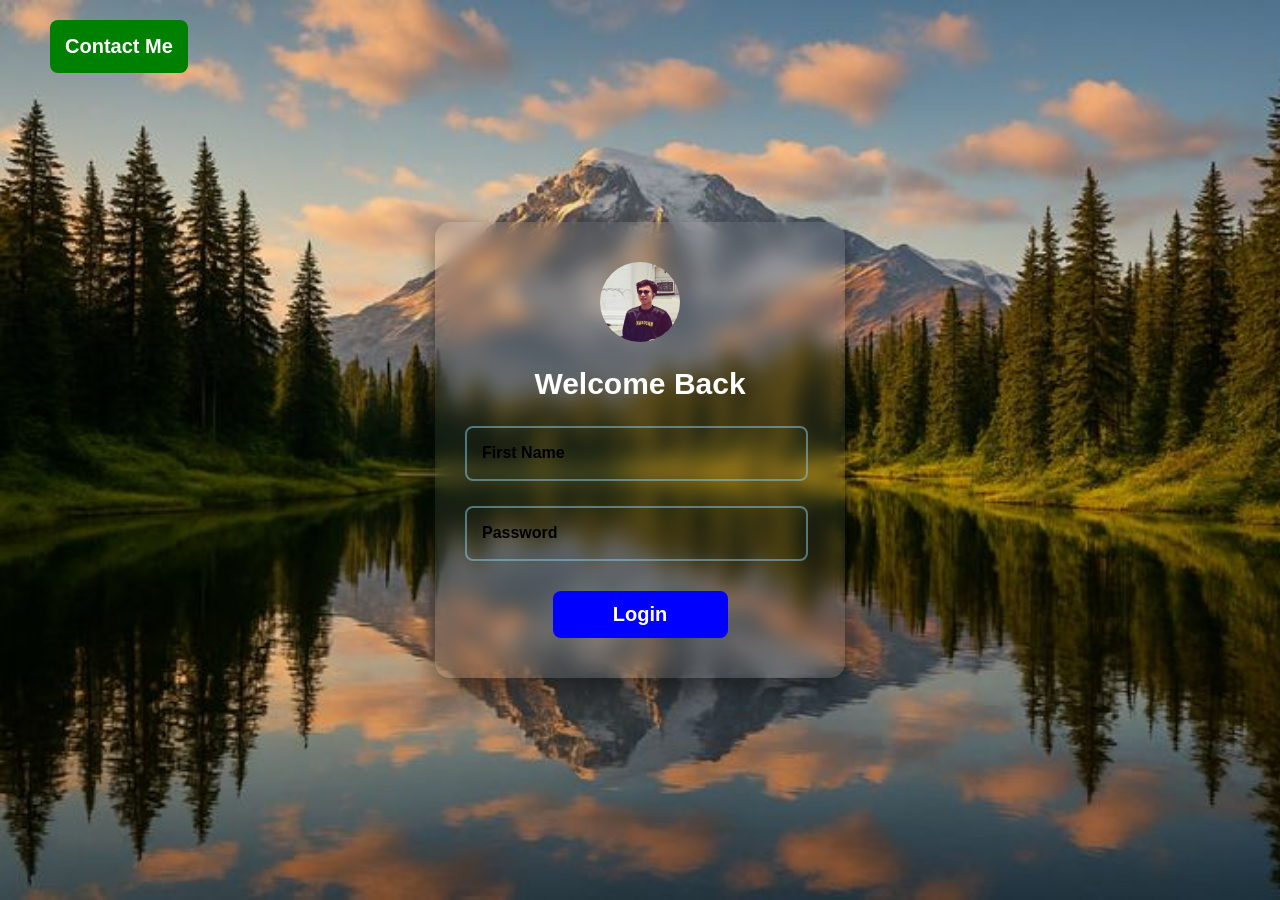
==== index.html @ 24d079db "Add files via upload" ====
<!DOCTYPE html>
<html lang="en">
<head>
    <meta charset="UTF-8">
    <meta name="viewport" content="width=device-width, initial-scale=1.0">
    <title>Login Form</title>
    <link rel="stylesheet" href="style.css">
</head>

<body>

<div class="contact-form">
    
    <button id="contact" onclick="contact()">Contact Me</button>
    
    <p id="contactInfo" style="display:none;">
    Email: raysancho2006@email.com <br>
    Phone: 0000000000
</p>

</div>
    
    <div class="form-container">

      <img src="main.jpg" alt="Logo" class="logo" id="logo" onclick="showProfile()">

      <h2>Welcome Back</h2>

    <div class="input-box">
        <input type="text" id="firstname" required>
        <label>First Name</label>
    </div>

    <div class="input-box">
        <input type="password" id="password" required>
        <label>Password</label>

    </div>

    <p id="message"></p>
    <button onclick="login()">Login</button>
    
</div>
            
<script src="index.js"></script>

</body>
</html>
---- style.css ----
body {
    height: 100vh;
    display: flex ;
    justify-content: center;
    align-items: center; /* center vertically */
    background: url(Back.jpg);
    background-repeat: no-repeat;
    font-family: Arial, Helvetica, sans-serif;
    margin: 0;
    background-size: cover;
}

/* Main form container (card) */
.form-container {
    background: rgba(255, 255, 255, 0.05);
    padding: 40px 30px;
    border-radius: 15px;
    box-shadow: 0 10px 25px rgba(0, 0, 0, 0.5);
    width: 350px;
    backdrop-filter: blur(10px);
    color: white;
    text-align: center;
    
}

.contact-form {
    position: fixed;   /* stick to screen */
    top: 20px;
    left: 50px;
}

#contactInfo {
    position: fixed;   /* so it appears like a popup */
    top: 70px;
    left: 20px;

    background: rgba(255, 255, 255, 0.05);
    padding: 20px 15px;
    border-radius: 15px;
    box-shadow: 0 10px 25px rgba(0, 0, 0, 0.5);
    width: 250px;
    backdrop-filter: blur(10px);
    color: black;
    text-align: center;
    font-weight: bold;
}
#contact {
    font-size: 20px;
    font-family: Arial, Helvetica, sans-serif;
    width: 100%;
    padding: 15px;
    color: white;
    background-color: green;

}


h2{
    font-size: 30px;
}

h3 {
    position: absolute;
    top: 20px;
    left: 30px;
    margin: 0;
    color: white;
    cursor: pointer;
    transition: 0.3s;
}

/* Hover effect */
h3:hover {
    color: skyblue;
    transform: scale(1.1);
}

.logo {
    display: block;        /* center the image */
    margin: 0 auto 20px;   /* center horizontally + spacing below */
    width: 80px;           /* adjust size as needed */
    height: auto;          /* maintain aspect ratio */
    transition: 0.3s;
    cursor: pointer;
    border-radius: 40px;
}

.logo:hover {
    transform: scale(1.1);  /* subtle zoom on hover */
    filter: brightness(1.2); /* brighten slightly */
}

/* Input wrapper */
.input-box {
    position: relative;
    margin-bottom: 25px;
    width: 90%;
}


/* Input field */
.input-box input {
    width: 100%;
    padding: 14px 12px;
    background-color: transparent;
    border: 2px solid rgba(135, 206, 235, 0.5);
    outline: none;
    color: white;
    font-size: 20px;
    border-radius: 8px;
    transition: 0.3s;
}

/* Focus effect */
.input-box input:focus {
    border-color: skyblue;
    box-shadow: 0 0 8px rgba(135, 206, 235, 0.6);
}

/* Label */
.input-box label {
    position: absolute;
    left: 12px;
    top: 50%;
    transform: translateY(-50%);
    color: black;
    font-weight: bold;
    pointer-events: none;
    transition: 0.3s;
    padding: 0 5px;
}

/* Floating animation */
.input-box input:focus + label,
.input-box input:valid + label {
    top: -10px;
    left: 8px;
    font-size: 15px;
    color: skyblue;
}

/* Optional button (professional look) */
button {
    width: 50%;
    padding: 12px;
    border: none;
    border-radius: 8px;
    background: blue;
    color: white;
    font-weight: bold;
    cursor: pointer;
    transition: 0.3s;
    font-size: 20px;
}

button:hover {
    
    transform: scale(1.1);  /* subtle zoom on hover */
    filter: brightness(1.1); 
}

#message {
    font-size: 18px;
    font-weight: bold;
    padding: 2px;
    text-align: center;

    opacity: 0;              /* hidden */
    transition: opacity 0.5s ease;
    margin-bottom: 1px;
}
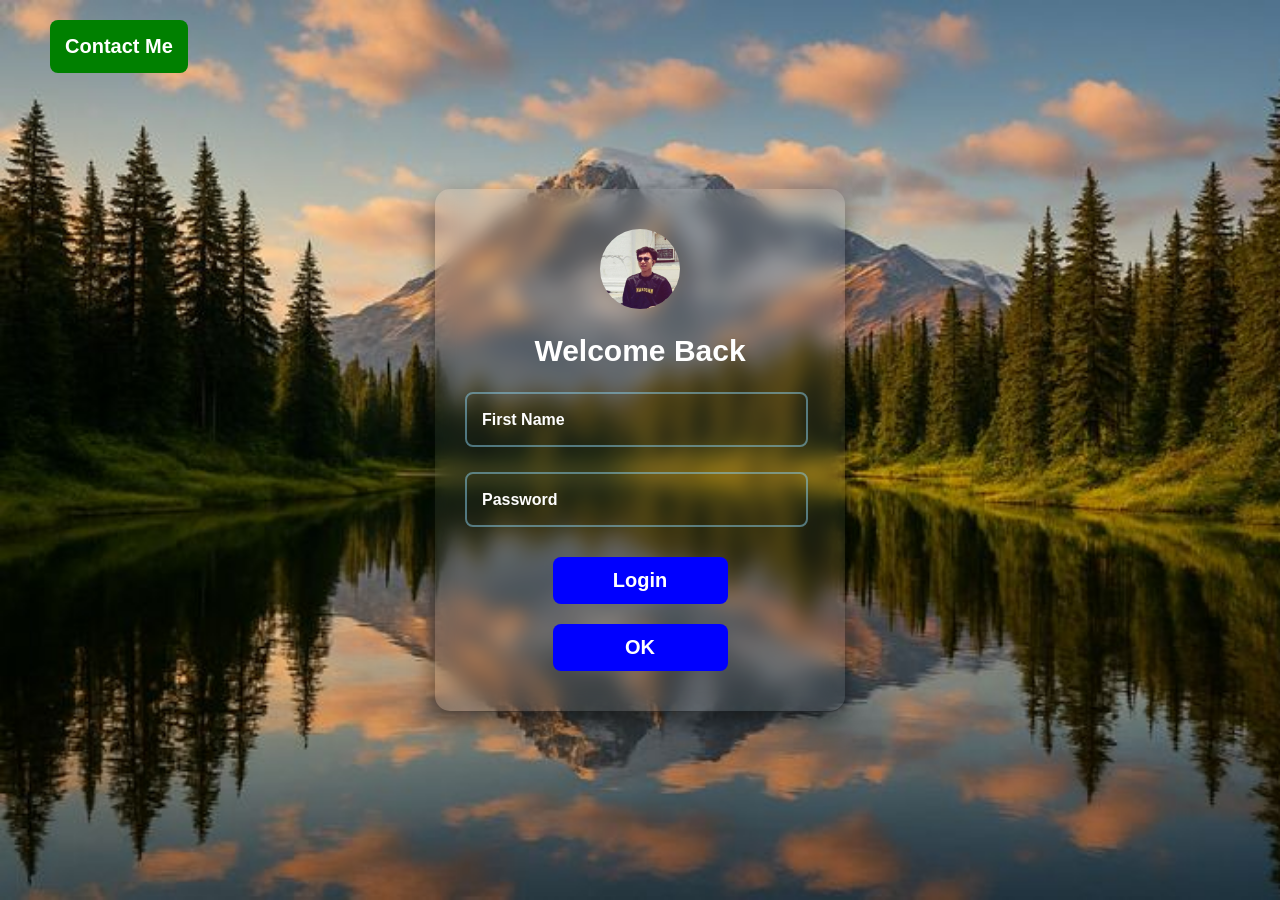
==== commit 974df7af: "Add custom alert functionality to index.html Added a custom alert div to the HTML structure." ====
--- a/index.html
+++ b/index.html
@@ -40,9 +40,21 @@
     <p id="message"></p>
     <button onclick="login()">Login</button>
     
+    <!-- Add this inside your HTML body -->
+<div id="customAlert">
+    
+    <span id="alertText"></span>
+    
+    <div style="margin-top:20px;">
+        
+        <button onclick="closeAlert()">OK</button>
+    
+    </div>
+</div>
+    
 </div>
             
-<script src="index.js"></script>
+<script src="./server.js"></script>
 
 </body>
-</html>+</html>
--- a/style.css
+++ b/style.css
@@ -123,7 +123,7 @@
     left: 12px;
     top: 50%;
     transform: translateY(-50%);
-    color: black;
+    color: white;
     font-weight: bold;
     pointer-events: none;
     transition: 0.3s;
@@ -168,4 +168,4 @@
     opacity: 0;              /* hidden */
     transition: opacity 0.5s ease;
     margin-bottom: 1px;
-}+}
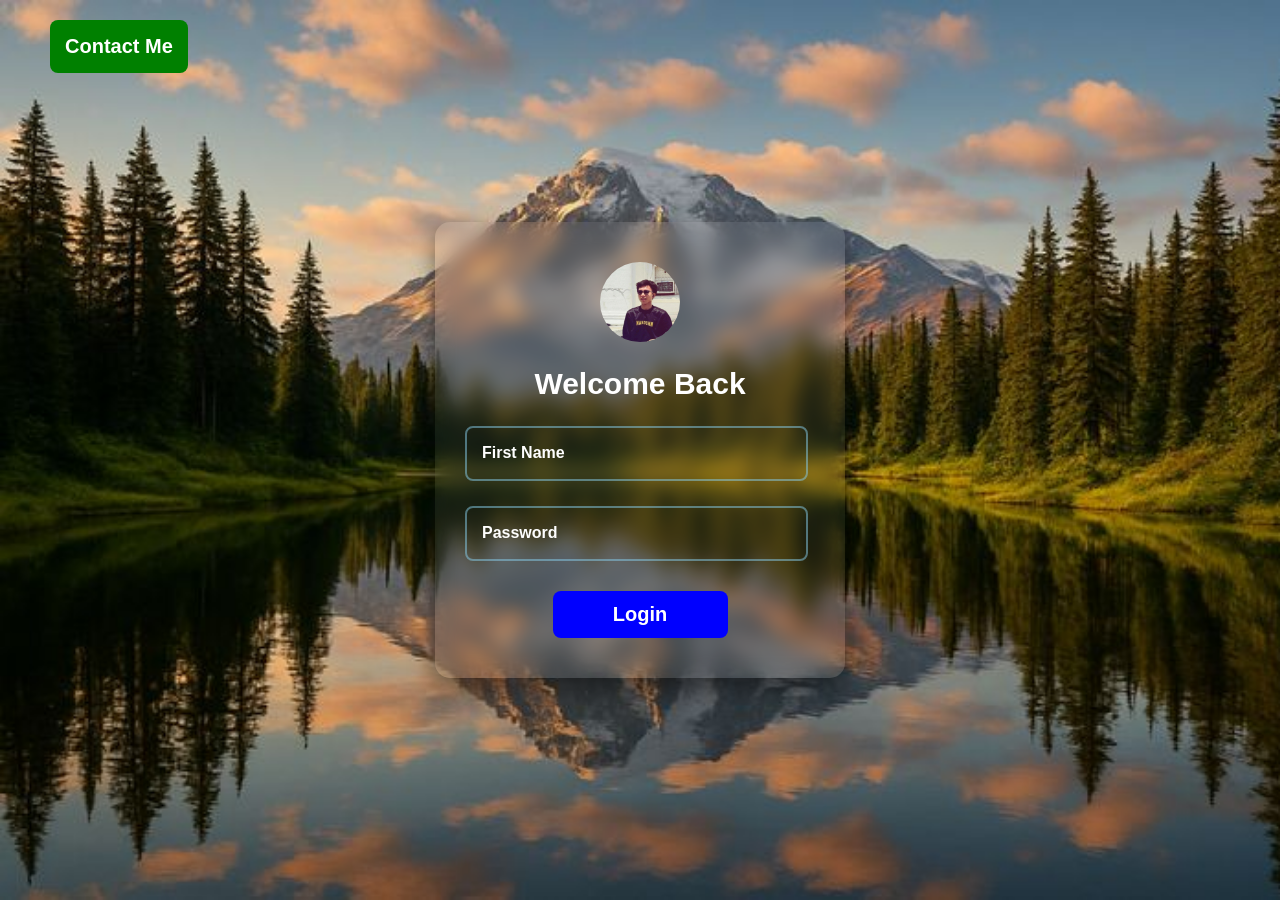
==== commit 946228d6: "Modify viewport meta tag for better responsiveness Updated viewport meta tag to prevent user scaling" ====
--- a/index.html
+++ b/index.html
@@ -2,7 +2,7 @@
 <html lang="en">
 <head>
     <meta charset="UTF-8">
-    <meta name="viewport" content="width=device-width, initial-scale=1.0">
+    <meta name="viewport" content="width=device-width, initial-scale=1.0, maximum-scale=1.0, user-scalable=no">
     <title>Login Form</title>
     <link rel="stylesheet" href="style.css">
 </head>
@@ -22,7 +22,7 @@
     
     <div class="form-container">
 
-      <img src="main.jpg" alt="Logo" class="logo" id="logo" onclick="showProfile()">
+      <img src="main.jpg" alt="Logo" class="logo" id="logo">
 
       <h2>Welcome Back</h2>
 
@@ -41,7 +41,7 @@
     <button onclick="login()">Login</button>
     
     <!-- Add this inside your HTML body -->
-<div id="customAlert">
+<div id="customAlert" style="display:none;">
     
     <span id="alertText"></span>
     
@@ -54,7 +54,7 @@
     
 </div>
             
-<script src="./server.js"></script>
+<script src="server.js"></script>
 
 </body>
 </html>
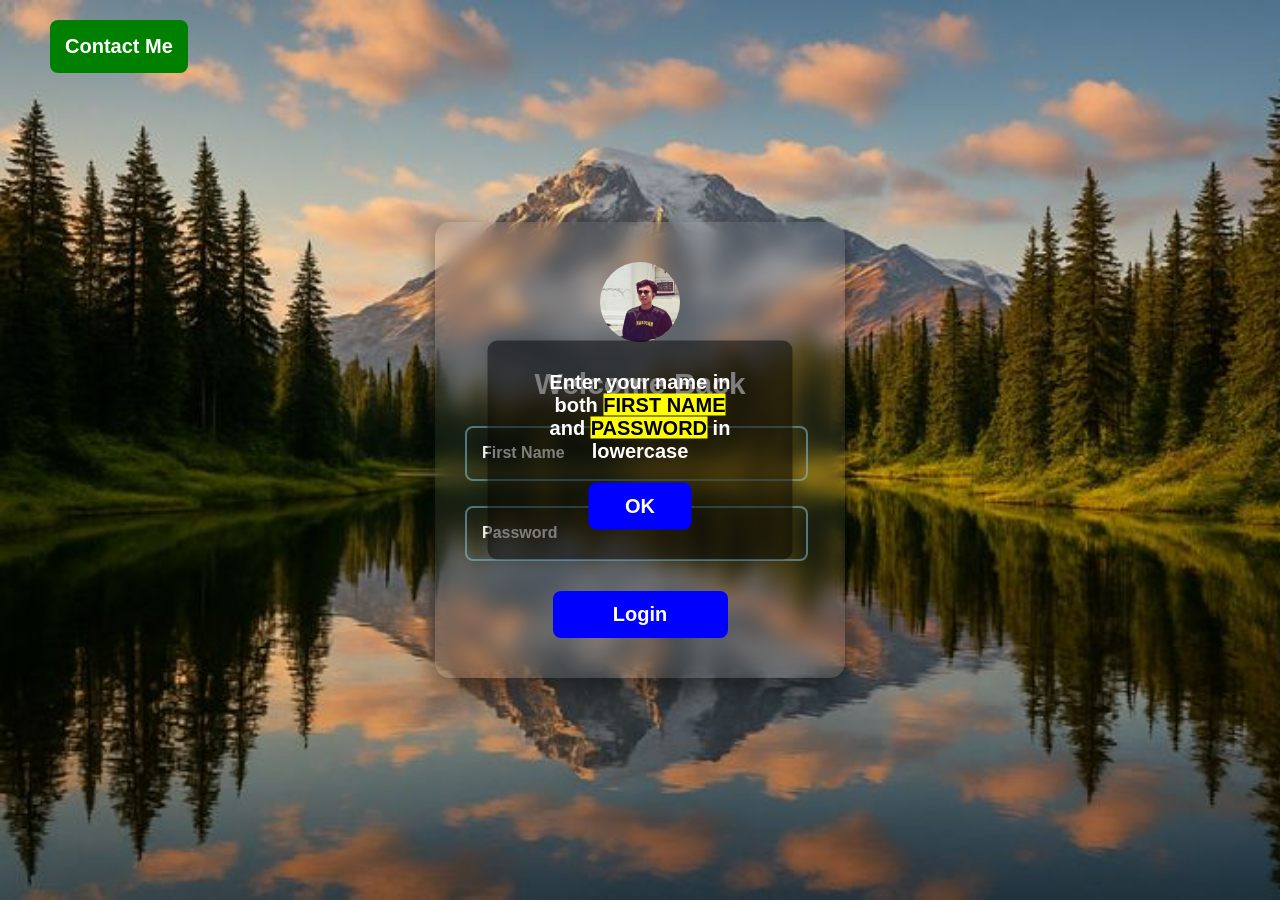
==== commit 83aba406: "Change contact email in index.html Updated contact email from raysancho2006@email.com to raysancho20" ====
--- a/index.html
+++ b/index.html
@@ -3,7 +3,7 @@
 <head>
     <meta charset="UTF-8">
     <meta name="viewport" content="width=device-width, initial-scale=1.0, maximum-scale=1.0, user-scalable=no">
-    <title>Login Form</title>
+    <title>StudyFlow</title>
     <link rel="stylesheet" href="style.css">
 </head>
 
@@ -14,7 +14,7 @@
     <button id="contact" onclick="contact()">Contact Me</button>
     
     <p id="contactInfo" style="display:none;">
-    Email: raysancho2006@email.com <br>
+    Email: raysancho2006@gmail.com <br>
     Phone: 0000000000
 </p>
 
--- a/style.css
+++ b/style.css
@@ -1,3 +1,203 @@
+/*body {
+    height: 100vh;
+    display: flex ;
+    justify-content: center;
+    align-items: center; /* center vertically 
+    background: url(Back.jpg);
+    background-repeat: no-repeat;
+    font-family: Arial, Helvetica, sans-serif;
+    margin: 0;
+    background-size: cover;
+}
+
+/* Main form container (card) 
+.form-container {
+    background: rgba(255, 255, 255, 0.05);
+    padding: 40px 30px;
+    border-radius: 15px;
+    box-shadow: 0 10px 25px rgba(0, 0, 0, 0.5);
+    width: 350px;
+    backdrop-filter: blur(10px);
+    color: white;
+    text-align: center;
+    
+}
+
+.contact-form {
+    position: fixed;   /* stick to screen 
+    top: 20px;
+    left: 50px;
+}
+
+#contactInfo {
+    position: fixed;   /* so it appears like a popup 
+    top: 70px;
+    left: 20px;
+
+    background: rgba(255, 255, 255, 0.05);
+    padding: 20px 15px;
+    border-radius: 15px;
+    box-shadow: 0 10px 25px rgba(0, 0, 0, 0.5);
+    width: 250px;
+    backdrop-filter: blur(10px);
+    color: black;
+    text-align: center;
+    font-weight: bold;
+}
+#contact {
+    font-size: 20px;
+    font-family: Arial, Helvetica, sans-serif;
+    width: 100%;
+    padding: 15px;
+    color: white;
+    background-color: green;
+
+}
+
+
+h2{
+    font-size: 30px;
+}
+
+h3 {
+    position: absolute;
+    top: 20px;
+    left: 30px;
+    margin: 0;
+    color: white;
+    cursor: pointer;
+    transition: 0.3s;
+}
+
+/* Hover effect 
+h3:hover {
+    color: skyblue;
+    transform: scale(1.1);
+}
+
+.logo {
+    display: block;        /* center the image 
+    margin: 0 auto 20px;   /* center horizontally + spacing below 
+    width: 80px;           /* adjust size as needed 
+    height: auto;          /* maintain aspect ratio 
+    transition: 0.3s;
+    cursor: pointer;
+    border-radius: 40px;
+}
+
+.logo:hover {
+    transform: scale(1.1);  /* subtle zoom on hover */
+    /* filter: brightness(1.2); /* brighten slightly 
+}
+
+/* Input wrapper 
+.input-box {
+    position: relative;
+    margin-bottom: 25px;
+    width: 90%;
+}
+
+
+/* Input field 
+.input-box input {
+    width: 100%;
+    padding: 14px 12px;
+    background-color: transparent;
+    border: 2px solid rgba(135, 206, 235, 0.5);
+    outline: none;
+    color: white;
+    font-size: 20px;
+    border-radius: 8px;
+    transition: 0.3s;
+}
+
+/* Focus effect 
+.input-box input:focus {
+    border-color: skyblue;
+    box-shadow: 0 0 8px rgba(135, 206, 235, 0.6);
+}
+
+/* Label 
+.input-box label {
+    position: absolute;
+    left: 12px;
+    top: 50%;
+    transform: translateY(-50%);
+    color: white;
+    font-weight: bold;
+    pointer-events: none;
+    transition: 0.3s;
+    padding: 0 5px;
+}
+
+#customAlert {
+    display:none;
+    position:fixed;
+    top:50%;
+    left:50%;
+    transform:translate(-50%,-50%);
+    background-color: rgba(0,0,0,0.5);
+    padding:30px 50px;
+    border-radius:10px;
+    font-size:20px;
+    font-weight:bold;
+    color: white;
+    text-align:center;
+    box-shadow: 0 4px 15px rgba(0,0,0,0.2);
+    z-index:1000;
+    width: 50%;
+}
+
+button #customAlert {
+
+    padding:10px 20px;
+    font-size:18px;
+    cursor:pointer;
+    border-radius:10px;
+}
+
+/* Floating animation 
+.input-box input:focus + label,
+.input-box input:valid + label {
+    top: -10px;
+    left: 8px;
+    font-size: 15px;
+    color: skyblue;
+}
+
+/* Optional button (professional look) 
+button {
+    width: 50%;
+    padding: 12px;
+    border: none;
+    border-radius: 8px;
+    background: blue;
+    color: white;
+    font-weight: bold;
+    cursor: pointer;
+    transition: 0.3s;
+    font-size: 20px;
+}
+
+button:hover {
+    
+    transform: scale(1.1);  /* subtle zoom on hover 
+    filter: brightness(1.1); 
+}
+
+#message {
+    font-size: 18px;
+    font-weight: bold;
+    padding: 2px;
+    text-align: center;
+
+    opacity: 0;              /* hidden */
+/*    transition: opacity 0.5s ease;
+    margin-bottom: 1px;
+} */
+
+
+
 body {
     height: 100vh;
     display: flex ;
@@ -33,7 +233,6 @@
     position: fixed;   /* so it appears like a popup */
     top: 70px;
     left: 20px;
-
     background: rgba(255, 255, 255, 0.05);
     padding: 20px 15px;
     border-radius: 15px;
@@ -130,6 +329,32 @@
     padding: 0 5px;
 }
 
+#customAlert {
+    display:none;
+    position:fixed;
+    top:50%;
+    left:50%;
+    transform:translate(-50%,-50%);
+    background-color: rgba(0,0,0,0.5);
+    padding:30px 50px;
+    border-radius:10px;
+    font-size:20px;
+    font-weight:bold;
+    color: white;
+    text-align:center;
+    box-shadow: 0 4px 15px rgba(0,0,0,0.2);
+    z-index:1000;
+    width: 50%;
+}
+
+button #customAlert {
+
+    padding:10px 20px;
+    font-size:18px;
+    cursor:pointer;
+    border-radius:10px;
+}
+
 /* Floating animation */
 .input-box input:focus + label,
 .input-box input:valid + label {
@@ -169,3 +394,59 @@
     transition: opacity 0.5s ease;
     margin-bottom: 1px;
 }
+
+/* --- Responsive Adjustments --- */
+
+/* For tablets and smaller screens (max 768px) */
+@media screen and (max-width: 768px) {
+    .form-container {
+        width: 80%; /* Allows container to shrink with the screen */
+        padding: 30px 20px;
+    }
+
+    .contact-form {
+        left: 20px; /* Moves contact button inward */
+    }
+
+    #customAlert {
+        width: 80%; /* Ensures the alert fits the screen */
+    }
+}
+
+/* For mobile devices (max 480px) */
+@media screen and (max-width: 480px) {
+    body {
+        /* Prevents the form from being cut off if height is too small */
+        height: auto;
+        min-height: 100vh;
+        padding: 80px 0 20px 0; 
+    }
+
+    .form-container {
+        width: 90%;
+        padding: 20px 10px;
+    }
+
+    .contact-form {
+        top: 10px;
+        left: 10px;
+    }
+
+    #contact {
+        font-size: 16px;
+        padding: 10px;
+    }
+
+    h2 {
+        font-size: 24px;
+    }
+
+    button {
+        width: 70%; /* Slightly larger button for easier tapping */
+    }
+
+    .input-box {
+        width: 95%;
+    }
+}
+
